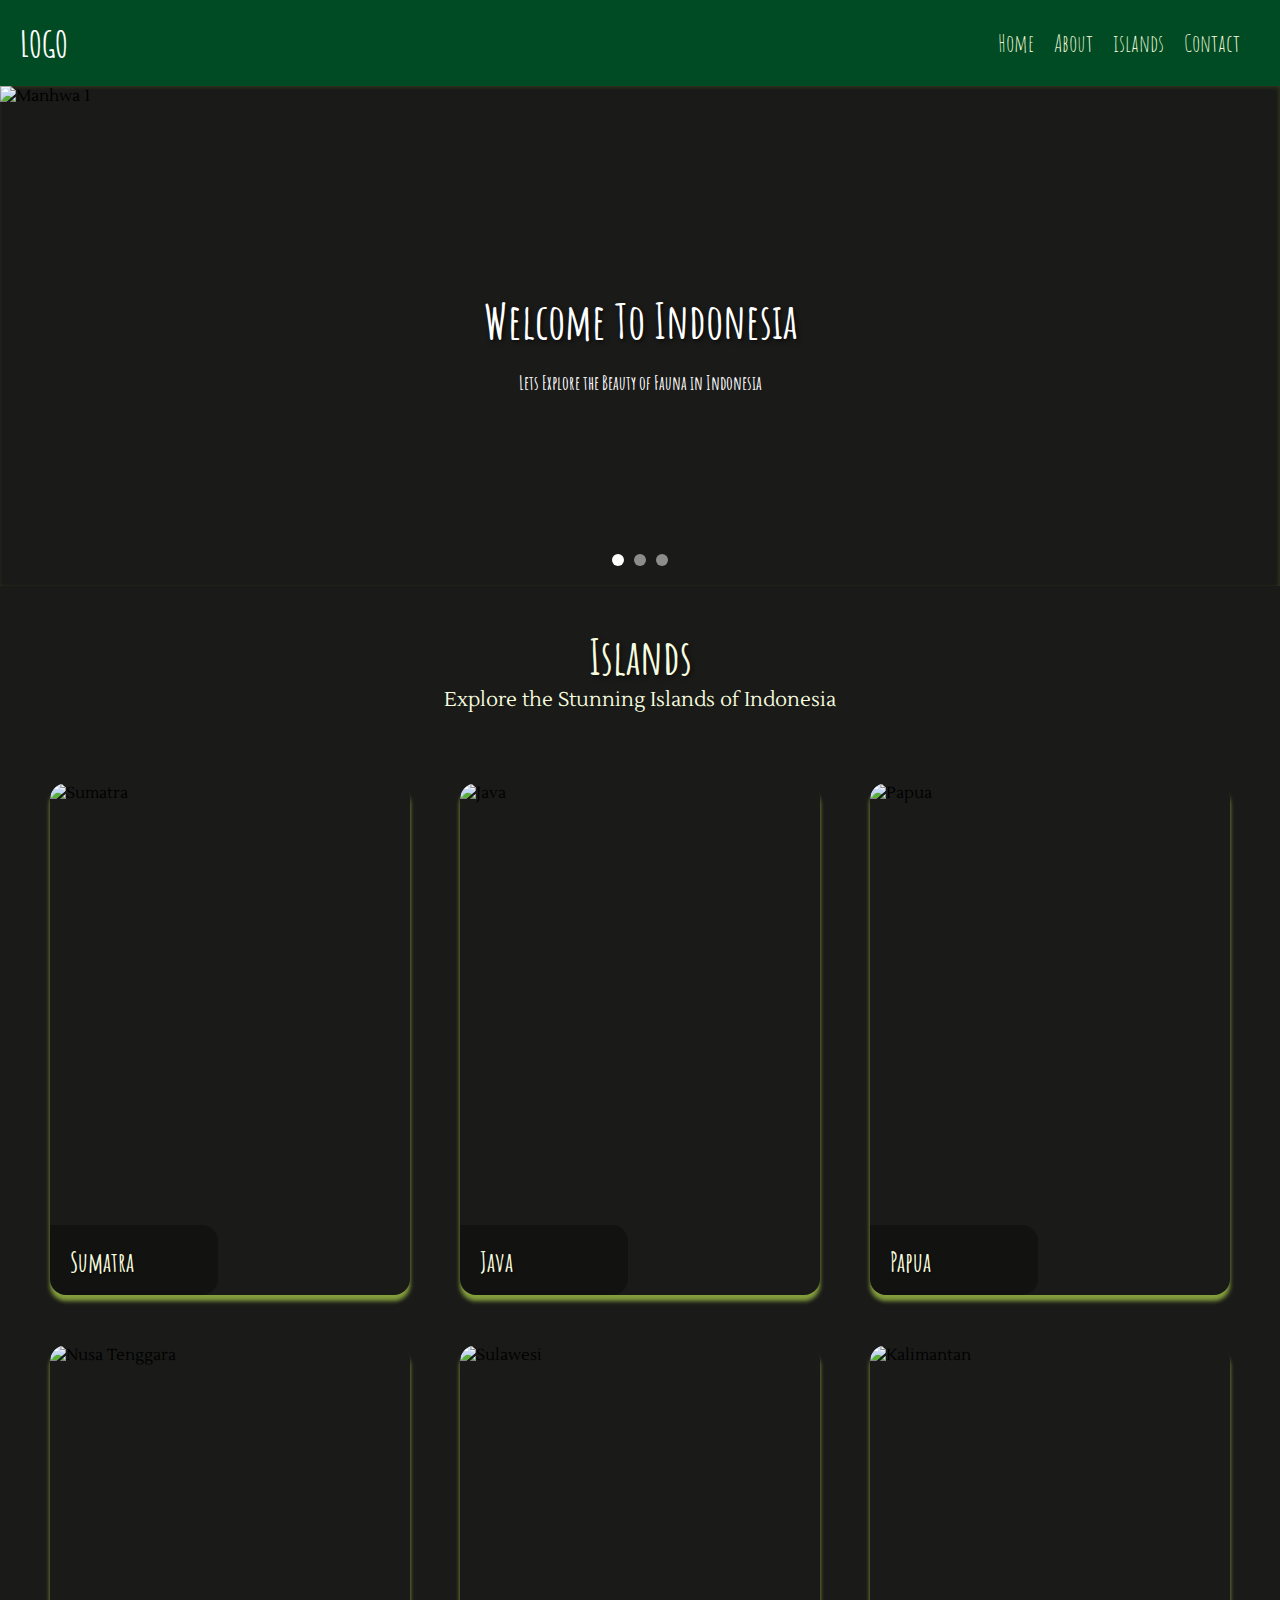
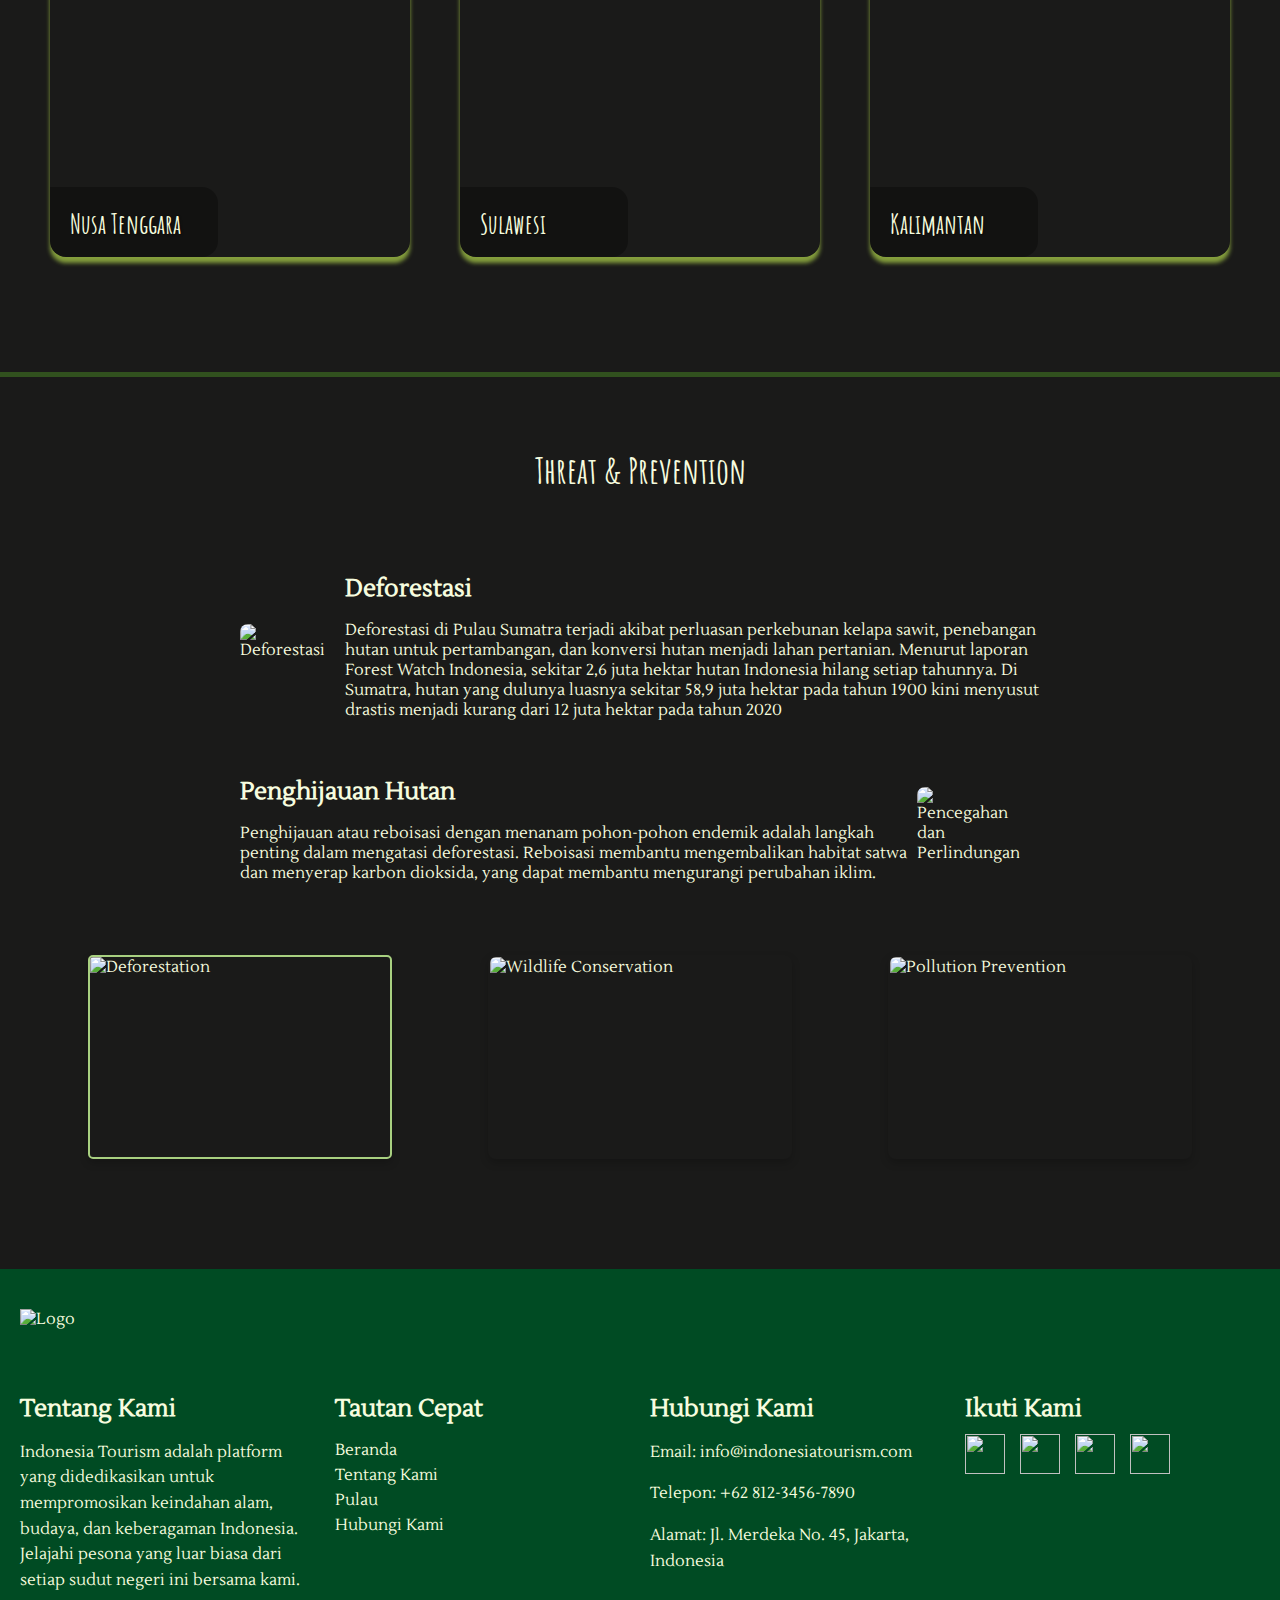
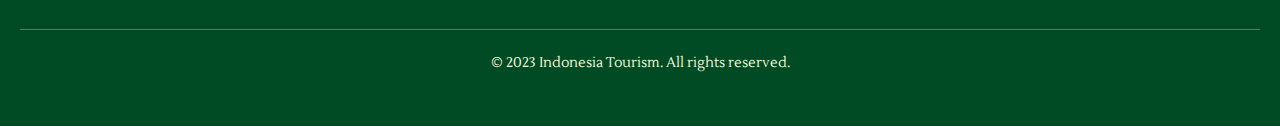
==== index.html @ 45d7b647 "main" ====
<!DOCTYPE html>
<html lang="en">
<head>
  <meta charset="UTF-8">
  <meta name="viewport" content="width=device-width, initial-scale=1.0">
  <title>Indonesia Tourism</title>
  <link rel="stylesheet" href="styles.css">
  <link rel="preconnect" href="https://fonts.googleapis.com">
  <link rel="preconnect" href="https://fonts.gstatic.com" crossorigin>
  <link href="https://fonts.googleapis.com/css2?family=Amatic+SC:wght@400;700&family=Lustria&display=swap" rel="stylesheet">
</head>
<body>
  <header>
    <div class="logo">LOGO</div>
    <nav>
      <ul>
        <li><a href="index.html">Home</a></li>
        <li><a href="about.html">About</a></li>
        <li><a href="#islands">islands</a></li>
        <li><a href="#footer">Contact</a></li>
      </ul>
    </nav>
  </header>

  <main>
    <div class="banner-container">
        <div class="banner-slider">
            <div class="banner-text">
            <h1>Welcome To Indonesia</h1>
            <h3>Lets Explore the Beauty of Fauna in Indonesia</h3>
            </div>
            <div class="slider-item">
                <img src="banner.png" alt="Manhwa 1">
          </div>
          <div class="slider-item">
            <img src="Jawa.jpeg" alt="Manhwa 2">
          </div>
          <div class="slider-item">
            <img src="Sulawesi.jpg" alt="Manhwa 3">
          </div>
        </div>
        <div class="slider-controls">
          <span class="dot active"></span>
          <span class="dot"></span>
          <span class="dot"></span>
        </div>
      </div>
      
      <div id="islands" class="islands-section-header">
        <h1>Islands</h1>
        <h2>Explore the Stunning Islands of Indonesia</h2>
      </div>

      <div class="islands">
        <div class="island">
          <img src="Sumatra.jpg" alt="Sumatra">
          <div class="text-container">
            <h2>Sumatra</h2>
            <p class="synopsis">Sumatra is known for its rugged terrain, wildlife, and tropical rainforests.</p>
            <a href="sumatra.html" class="learn-more">Learn More</a>
          </div>
        </div>
        
        <div class="island">
          <img src="Jawa.jpeg" alt="Java">
          <div class="text-container">
            <h2>Java</h2>
            <p class="synopsis">Java is famous for its bustling cities, ancient temples, and stunning landscapes.</p>
            <a href="#" class="learn-more">Learn More</a>
          </div>
        </div>
        <div class="island">
          <img src="Papua.jpeg" alt="Papua">
          <div class="text-container">
            <h2>Papua</h2>
            <p class="synopsis">Papua is rich in culture and home to some of the world’s most untouched ecosystems.</p>
            <a href="#" class="learn-more">Learn More</a>
          </div>
        </div>
        <div class="island">
          <img src="Nusa-Tenggara.jpg" alt="Nusa Tenggara">
          <div class="text-container">
            <h2>Nusa Tenggara</h2>
            <p class="synopsis">Nusa Tenggara offers pristine beaches and unique cultural experiences.</p>
            <a href="#" class="learn-more">Learn More</a>
          </div>
        </div>
        <div class="island">
          <img src="Sulawesi.jpg" alt="Sulawesi">
          <div class="text-container">
            <h2>Sulawesi</h2>
            <p class="synopsis">Sulawesi is known for its diverse marine life and indigenous cultures.</p>
            <a href="#" class="learn-more">Learn More</a>
          </div>
        </div>
        <div class="island">
          <img src="kalimantan.jpg" alt="Kalimantan">
          <div class="text-container">
            <h2>Kalimantan</h2>
            <p class="synopsis">Kalimantan is home to vast jungles and diverse wildlife including orangutans.</p>
            <a href="#" class="learn-more">Learn More</a>
          </div>
        </div>
      </div>

      <div class="threat-prevention">
        <h2>Threat & Prevention</h2>
        <div class="row">
          <!-- Card 1 for Threat -->
          <div>
            <img id="threat-img" src="Deforestasi.png" alt="Deforestasi">
            <div>
              <h3 id="threat-title">Deforestasi</h3>
              <p id="threat-description">Deforestasi di Pulau Sumatra terjadi akibat perluasan perkebunan kelapa sawit, penebangan hutan untuk pertambangan, dan konversi hutan menjadi lahan pertanian. Menurut laporan Forest Watch Indonesia, sekitar 2,6 juta hektar hutan Indonesia hilang setiap tahunnya. Di Sumatra, hutan yang dulunya luasnya sekitar 58,9 juta hektar pada tahun 1900 kini menyusut drastis menjadi kurang dari 12 juta hektar pada tahun 2020</p>
            </div>
          </div>
          <!-- Card 2 for Prevention -->
          <div>
            <div>
              <h3 id="prevention-title">Penghijauan Hutan</h3>
              <p id="prevention-description">Penghijauan atau reboisasi dengan menanam pohon-pohon endemik adalah langkah penting dalam mengatasi deforestasi. Reboisasi membantu mengembalikan habitat satwa dan menyerap karbon dioksida, yang dapat membantu mengurangi perubahan iklim.</p>
            </div>
            <img id="prevention-img" src="Pencegahan-Deforestasi.png" alt="Pencegahan dan Perlindungan">
          </div>
        </div>
    
        <div class="additional-images">
          <img class="active" src="Deforestasi.png" alt="Deforestation" data-image="Deforestasi.png" data-title="Deforestasi" data-description data-prevention-image data-prevention-title data-prevention-description>
          <img src="perburuan-liar.png" alt="Wildlife Conservation" data-image="perburuan-liar.png" data-title="Perburuan Liar" data-description data-prevention-image data-prevention-title>
          <img src="Pencemaran.png" alt="Pollution Prevention" data-image="Pencemaran.png" data-title>
        </div>
      </div>
  </main>

  <footer id="footer">
    <div class="footer-container">

      <div class="footer-logo">
        <img src="logo.png" alt="Logo" />
      </div>
      <!-- About Section -->
      <div class="footer-about">
        <h3>Tentang Kami</h3>
        <p>Indonesia Tourism adalah platform yang didedikasikan untuk mempromosikan keindahan alam, budaya, dan keberagaman Indonesia. Jelajahi pesona yang luar biasa dari setiap sudut negeri ini bersama kami.</p>
      </div>
  
      <!-- Quick Links -->
      <div class="footer-links">
        <h3>Tautan Cepat</h3>
        <ul>
          <li><a href="#">Beranda</a></li>
          <li><a href="#">Tentang Kami</a></li>
          <li><a href="#">Pulau</a></li>
          <li><a href="#">Hubungi Kami</a></li>
        </ul>
      </div>
  
      <!-- Contact Info -->
      <div class="footer-contact">
        <h3>Hubungi Kami</h3>
        <p>Email: info@indonesiatourism.com</p>
        <p>Telepon: +62 812-3456-7890</p>
        <p>Alamat: Jl. Merdeka No. 45, Jakarta, Indonesia</p>
      </div>
  
      <!-- Social Media -->
      <div class="footer-social">
        <h3>Ikuti Kami</h3>
        <div class="social-icons">
          <a href="#"><img src="instagram.png" alt=""></a>
          <a href="#"><img src="github.png" alt=""></a>
          <a href="#"><img src="telegram.png" alt=""></a>
          <a href="#"><img src="linkedin.png" alt=""></a>
        </div>
      </div>
    </div>
    <div class="footer-bottom">
      <p>&copy; 2023 Indonesia Tourism. All rights reserved.</p>
    </div>
  </footer>
  


  <script src="script.js"></script>
</body>
</html>
---- styles.css ----
body {
  font-family: 'Lustria', serif;
  margin: 0;
  padding: 0;
  background-color: #1A1A19;
}

header {
  background-color: #004b23;
  color: #fff;
  padding: 20px;
  display: flex;
  justify-content: space-between;
  align-items: center;
}

.logo {
  font-family: 'Amatic SC', cursive;
  font-size: 36px;
  font-weight: 700;
}

nav ul {
  list-style-type: none;
  display: flex;
  margin: 0;
  padding: 0;
}

nav li {
  margin-right: 20px;
}

nav a {
  color: #F6FCDF;
  text-decoration: none;
  font-family: 'Amatic SC', cursive;
  font-size: 24px;
}

.banner-container {
  position: relative;
  height: 500px;
  overflow: hidden;
}

.banner-slider {
  display: flex;
  width: 300%;
  height: 100%;
  transition: transform 0.5s ease-in-out;
}

.slider-item {
    flex: 1;
    height: 100%;
    box-shadow:inset -1px 1px 4px rgba(48, 60, 27, 1);
}

.slider-item img {
  width: 100%;
  height: 100%;
  object-fit: cover;
}

.slider-controls {
  position: absolute;
  bottom: 20px;
  left: 50%;
  transform: translateX(-50%);
  display: flex;
  justify-content: center;
  gap: 10px;
}

.dot {
  width: 12px;
  height: 12px;
  border-radius: 50%;
  background-color: rgba(255, 255, 255, 0.5);
  cursor: pointer;
}

.dot.active {
  background-color: #fff;
}

.banner-text {
position: absolute;
top: 50%;
left: 50%;
transform: translate(-50%, -50%);
color: white;
text-align: center;
font-family: 'Amatic SC', cursive;
z-index: 10;
}

.banner-text h1 {
font-size: 48px;
margin-bottom: 20px;
text-shadow: 2px 2px 4px rgba(0, 0, 0, 0.7);
}

.islands-section-header {
text-align: center;
margin: 40px 0 20px;
color: #F6FCDF;

}

.islands-section-header h1 {
margin: 0;
font-size: 48px;
text-shadow: 2px 2px 4px rgba(0, 0, 0, 0.5);
font-family: 'Amatic SC', cursive;
font-weight: bold;
}

.islands-section-header h2 {
margin: 0;
font-size: 20px ;
font-family: 'lustria';
font-weight: 300;
}

.islands {
  display: grid;
  grid-template-columns: repeat(3, 1fr);
  grid-gap: 50px;
  padding: 50px;
}

.island {
  display: flex;
  flex-direction: column;
  position: relative;
  border-radius: 1rem;
  box-shadow: 0px 6px 4px rgba(133, 159, 61, 1);
  overflow: hidden;
}

.island img {
  width: 100%;
  height: 32rem;
  object-fit: cover;
  border-radius: 1rem;
  transition: filter 0.3s ease-in-out;
}

.island:hover img {
  filter: blur(4px); 
}

.island .text-container {
position: absolute;
bottom: 0;
left: 0;
width: 8rem;
background-color: rgba(0, 0, 0, 0.3);
padding: 20px;
border-radius: 0 1rem 1rem;
z-index: 10;
overflow: hidden;
height: 30px;
transition: height 0.3s ease-in-out, background-color 0.3s ease-in-out;
}

.island h2 {
color: #F6FCDF;
font-family: 'Amatic SC', cursive;
font-size: 27px;
margin: 0;
text-shadow: 1px 1px 2px rgba(0, 0, 0, 0.5);
}

.island .synopsis,
.island .learn-more {
opacity: 0;
pointer-events: none; 
transition: opacity 0.3s ease-in-out; 
}

.island:hover .synopsis,
.island:hover .learn-more {
color: #F6FCDF;
opacity: 1; 
pointer-events: auto; 
}


.island:hover .text-container {
height: auto; 
background-color: rgba(0, 0, 0, 0.8); 
padding: 20px;
width: 30rem;
}

.island:hover h2 {
margin-bottom: 10px; 
}


.threat-prevention {
    box-shadow: 0px -5px 0px 0px rgba(49, 81, 30, 1);
    padding: 40px;
    color: #F6FCDF;
    margin: 70px 0px;
}

.threat-prevention h2 {
  font-family: 'Amatic SC', cursive;
  font-size: 36px;
  text-align: center;
  margin-bottom: 40px;
}

.threat-prevention .row {
gap: 1rem;
padding: 1rem;
display: flex;
flex-direction: column;
align-items: center;
}

.threat-prevention .row > div {
  flex-basis: 48%;
  display: flex;
  align-items: center;
  width: 50rem;
}

.threat-prevention .row > div img {
  max-width: 300px;
  border-radius: 8px;
  margin-right: 20px;
}

.threat-prevention h3 {
  font-family: 'lustria', cursive;
  font-size: 24px;
  margin-bottom: 10px;
}

.additional-images {
display: flex;
justify-content: space-around;
margin-top: 40px;
}

.additional-images img {
    border: 2px solid transparent;
    cursor: pointer;
    transition: border 0.3s ease;
    width: 300px;
    height: 200px;
    object-fit: cover;
    border-radius: 8px;
    box-shadow: 0 4px 8px rgba(0, 0, 0, 0.2);
    transition: transform 0.3s ease, box-shadow 0.3s ease;
}
  
.additional-images img.active {
    border: 2px solid #a8d080; 
    border-radius: 5px;        
}
  

.additional-images img:hover {
transform: scale(1.05);
box-shadow: 0 8px 16px rgba(0, 0, 0, 0.3);
}

footer {
background-color: #004b23;
color: #F6FCDF;
padding: 40px 20px;
}

.footer-container {
display: grid;
grid-template-columns: 1fr 1fr 1fr 1fr; 
gap: 20px;
align-items: start;
margin-bottom: 20px;
}

.footer-logo {
grid-column: span 4; 
text-align: left;
margin-bottom: 20px;
}

.footer-logo img {
max-width: 150px;
height: auto;
}

.footer-about h3 {
font-size: 24px;
margin-bottom: 10px;
}

.footer-about p {
font-size: 16px;
line-height: 1.6;
}

.footer-links h3 {
font-size: 24px;
margin-bottom: 10px;
}

.footer-links ul {
list-style-type: none;
padding: 0;
}

.footer-links ul li {
margin-bottom: 5px;
}

.footer-links ul li a {
color: #F6FCDF;
text-decoration: none;
transition: color 0.3s ease;
}

.footer-links ul li a:hover {
color: #a8d080;
}

.footer-contact h3 {
font-size: 24px;
margin-bottom: 10px;
}

.footer-contact p {
font-size: 16px;
line-height: 1.6;
}

.footer-social h3 {
font-size: 24px;
margin-bottom: 10px;
}

.footer-social .social-icons {
display: flex;
gap: 15px;
}

.footer-social .social-icons a img {
width: 40px;
height: 40px;
transition: transform 0.3s ease, box-shadow 0.3s ease;
}

.footer-social .social-icons a img:hover {
transform: scale(1.1);
}

.footer-bottom {
text-align: center;
font-size: 14px;
border-top: 1px solid rgba(255, 255, 255, 0.3);
padding-top: 10px;
margin-top: 20px;
}
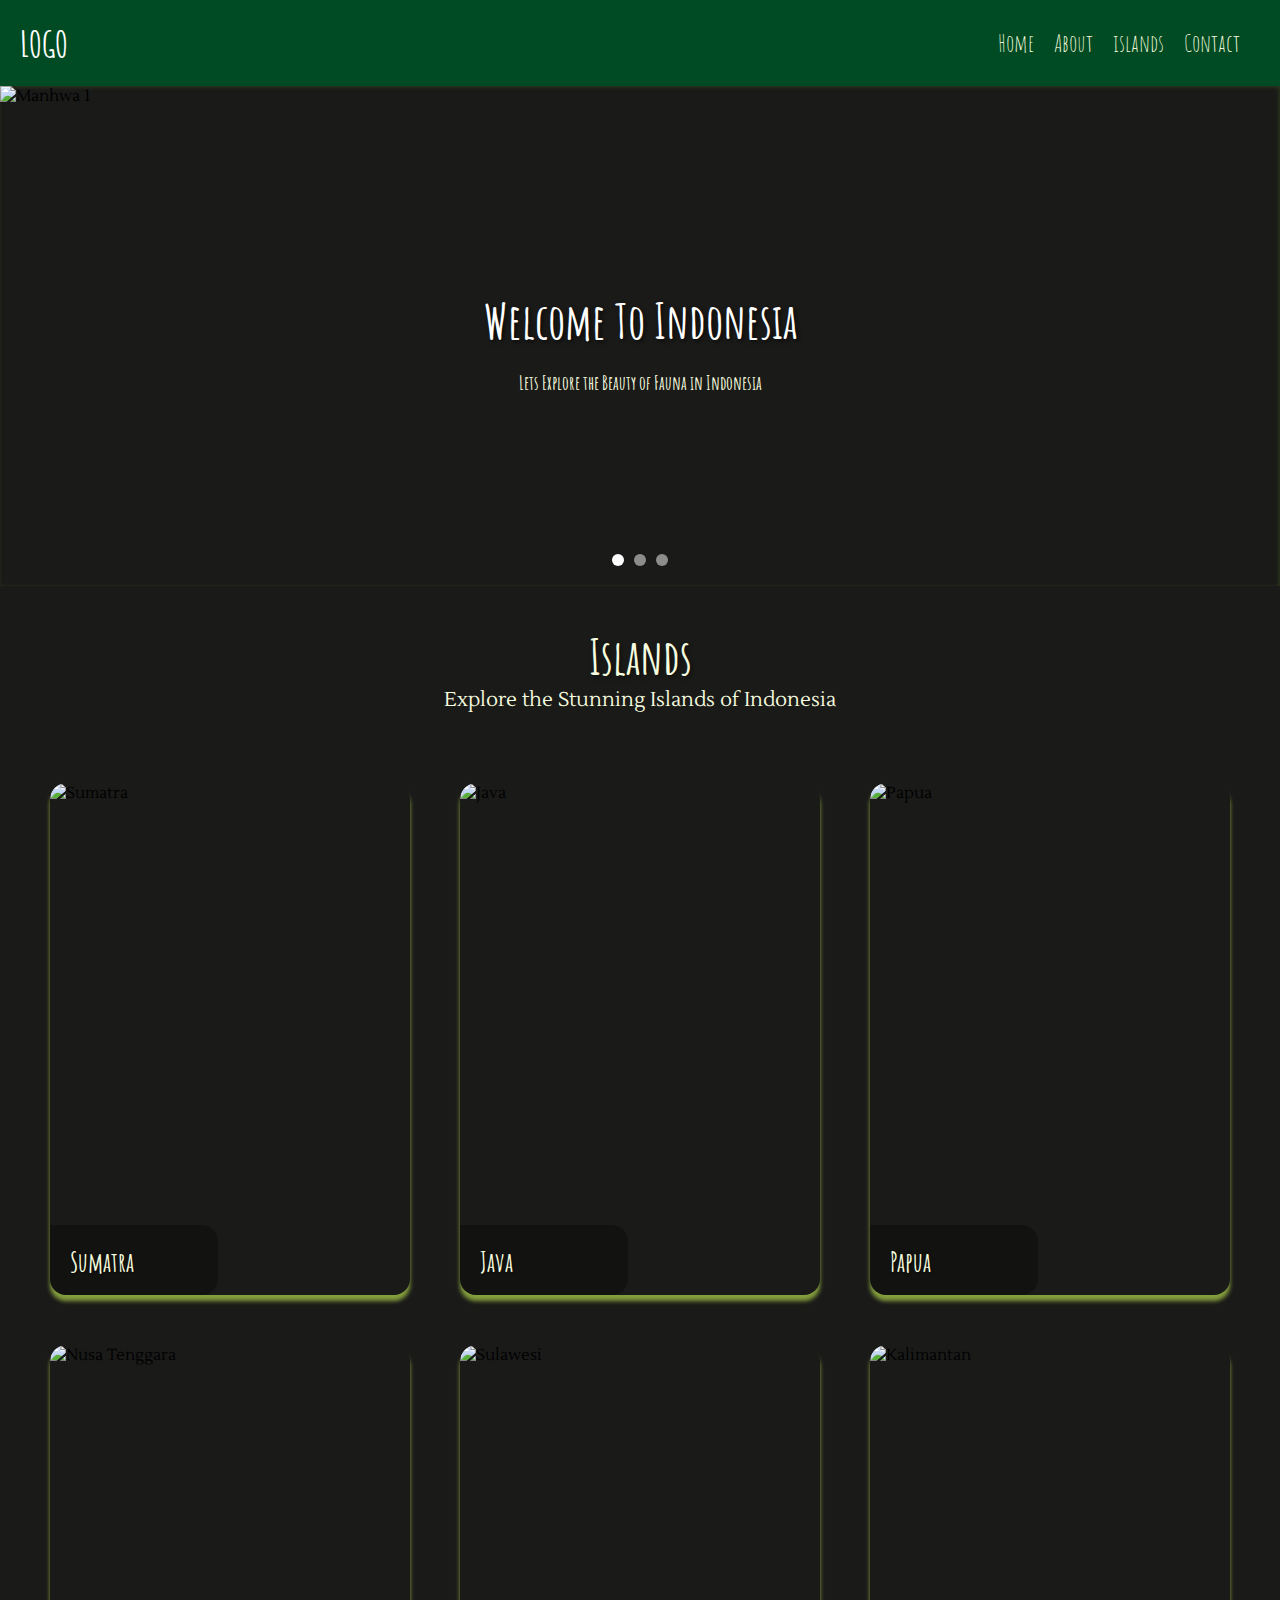
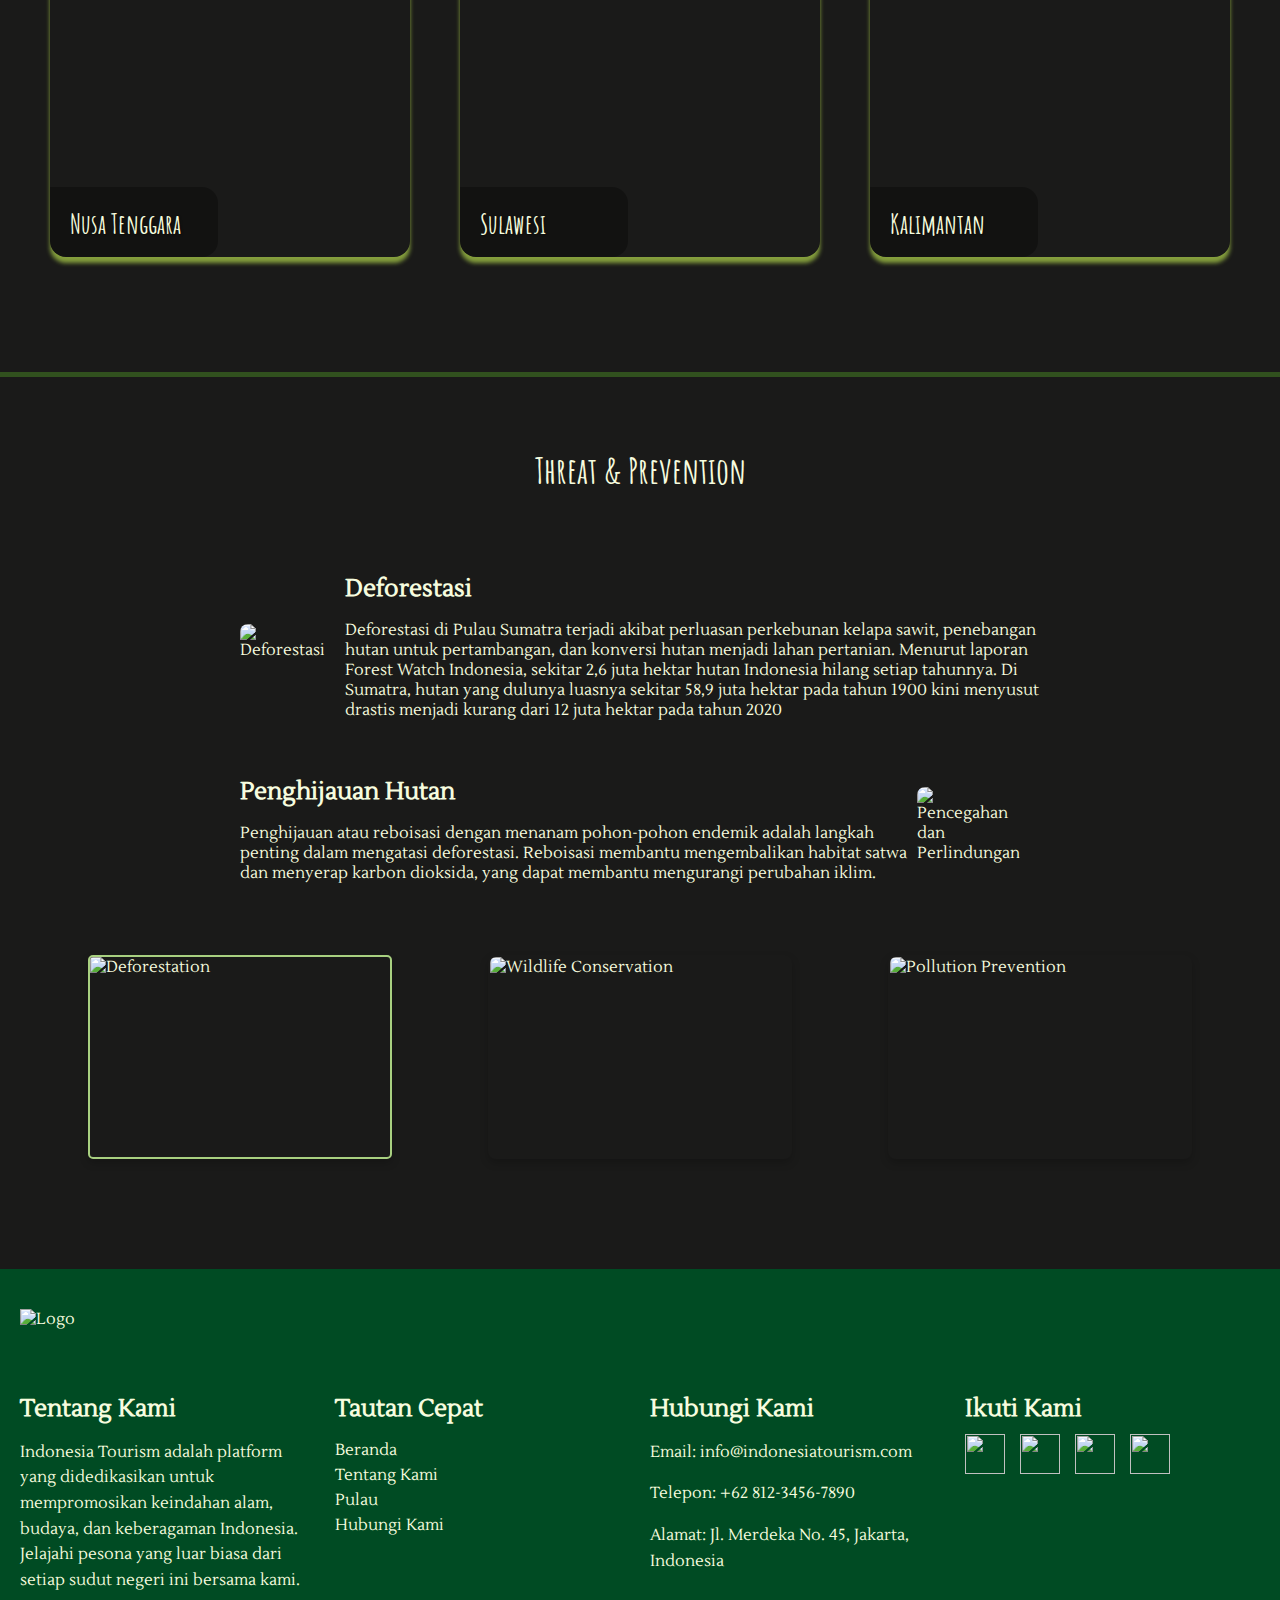
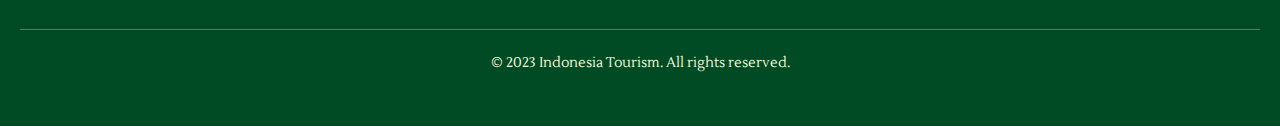
==== commit 47bdc121: "main" ====
--- a/index.html
+++ b/index.html
@@ -25,7 +25,7 @@
   <main>
     <div class="banner-container">
         <div class="banner-slider">
-            <div class="banner-text">
+          <div class="banner-text">
             <h1>Welcome To Indonesia</h1>
             <h3>Lets Explore the Beauty of Fauna in Indonesia</h3>
             </div>
@@ -66,7 +66,7 @@
           <div class="text-container">
             <h2>Java</h2>
             <p class="synopsis">Java is famous for its bustling cities, ancient temples, and stunning landscapes.</p>
-            <a href="#" class="learn-more">Learn More</a>
+            <a href="java.html" class="learn-more">Learn More</a>
           </div>
         </div>
         <div class="island">
@@ -74,7 +74,7 @@
           <div class="text-container">
             <h2>Papua</h2>
             <p class="synopsis">Papua is rich in culture and home to some of the world’s most untouched ecosystems.</p>
-            <a href="#" class="learn-more">Learn More</a>
+            <a href="papua.html" class="learn-more">Learn More</a>
           </div>
         </div>
         <div class="island">
@@ -82,7 +82,7 @@
           <div class="text-container">
             <h2>Nusa Tenggara</h2>
             <p class="synopsis">Nusa Tenggara offers pristine beaches and unique cultural experiences.</p>
-            <a href="#" class="learn-more">Learn More</a>
+            <a href="nusa-tenggara.html" class="learn-more">Learn More</a>
           </div>
         </div>
         <div class="island">
@@ -90,7 +90,7 @@
           <div class="text-container">
             <h2>Sulawesi</h2>
             <p class="synopsis">Sulawesi is known for its diverse marine life and indigenous cultures.</p>
-            <a href="#" class="learn-more">Learn More</a>
+            <a href="sulawesi.html" class="learn-more">Learn More</a>
           </div>
         </div>
         <div class="island">
@@ -98,7 +98,7 @@
           <div class="text-container">
             <h2>Kalimantan</h2>
             <p class="synopsis">Kalimantan is home to vast jungles and diverse wildlife including orangutans.</p>
-            <a href="#" class="learn-more">Learn More</a>
+            <a href="kalimantan.html" class="learn-more">Learn More</a>
           </div>
         </div>
       </div>
@@ -124,7 +124,7 @@
           </div>
         </div>
     
-        <div class="additional-images">
+        <div class="thumbnail-images">
           <img class="active" src="Deforestasi.png" alt="Deforestation" data-image="Deforestasi.png" data-title="Deforestasi" data-description data-prevention-image data-prevention-title data-prevention-description>
           <img src="perburuan-liar.png" alt="Wildlife Conservation" data-image="perburuan-liar.png" data-title="Perburuan Liar" data-description data-prevention-image data-prevention-title>
           <img src="Pencemaran.png" alt="Pollution Prevention" data-image="Pencemaran.png" data-title>
--- a/styles.css
+++ b/styles.css
@@ -43,6 +43,7 @@
   position: relative;
   height: 500px;
   overflow: hidden;
+  box-shadow:inset -1px 1px 4px rgba(48, 60, 27, 1);
 }
 
 .banner-slider {
@@ -55,7 +56,6 @@
 .slider-item {
     flex: 1;
     height: 100%;
-    box-shadow:inset -1px 1px 4px rgba(48, 60, 27, 1);
 }
 
 .slider-item img {
@@ -184,6 +184,7 @@
 
 .island:hover .synopsis,
 .island:hover .learn-more {
+ 
 color: #F6FCDF;
 opacity: 1; 
 pointer-events: auto; 
@@ -194,7 +195,7 @@
 height: auto; 
 background-color: rgba(0, 0, 0, 0.8); 
 padding: 20px;
-width: 30rem;
+width: 20rem;
 }
 
 .island:hover h2 {
@@ -272,6 +273,106 @@
 box-shadow: 0 8px 16px rgba(0, 0, 0, 0.3);
 }
 
+.thumbnail-images {
+display: flex;
+justify-content: space-around;
+margin-top: 40px;
+}
+
+.thumbnail-images img {
+    border: 2px solid transparent;
+    cursor: pointer;
+    transition: border 0.3s ease;
+    width: 300px;
+    height: 200px;
+    object-fit: cover;
+    border-radius: 8px;
+    box-shadow: 0 4px 8px rgba(0, 0, 0, 0.2);
+    transition: transform 0.3s ease, box-shadow 0.3s ease;
+}
+  
+.thumbnail-images img.active {
+    border: 2px solid #a8d080; 
+    border-radius: 5px;        
+}
+  
+
+.thumbnail-images img:hover {
+transform: scale(1.05);
+box-shadow: 0 8px 16px rgba(0, 0, 0, 0.3);
+}
+
+.fauna {
+  padding: 50px;
+  background-color: #1A1A19;
+  color: #F6FCDF;
+  box-shadow: inset 0px -5px 0px 0px rgba(49, 81, 30, 1);
+}
+
+.row {
+  display: flex;
+  gap: 50px;
+}
+
+.fauna .row > div img {
+  width: 27rem;
+  object-fit: cover;
+  border-radius: 8px;
+  margin-right: 20px;
+}
+
+.fauna-cards {
+  display: grid;
+  grid-template-columns: repeat(3, 1fr);
+  gap: 30px;
+}
+
+.fauna-details {
+  display: flex;
+  flex: 1;
+  padding: 20px;
+  border-radius: 8px;
+}
+
+.island {
+  border-radius: 1rem;
+  overflow: hidden;
+  box-shadow: 0px 6px 4px rgba(133, 159, 61, 1);
+  position: relative;
+}
+
+.text-container {
+  position: absolute;
+  bottom: 0;
+  left: 0;
+  width: 100%;
+  padding: 10px;
+  color: #F6FCDF;
+  transition: height 0.3s ease-in-out;
+}
+
+.recommendation-images {
+  display: flex;
+  justify-content: space-around;
+  margin: 100px 0;
+}
+  
+  .recommendation-images img {
+      border: 2px solid transparent;
+      cursor: pointer;
+      transition: border 0.3s ease;
+      width: 300px;
+      height: 200px;
+      object-fit: cover;
+      border-radius: 8px;
+      box-shadow: 0 4px 8px rgba(0, 0, 0, 0.2);
+      transition: transform 0.3s ease, box-shadow 0.3s ease;
+  }
+
+h3, h4 {
+  color: #F6FCDF;
+}
+
 footer {
 background-color: #004b23;
 color: #F6FCDF;
